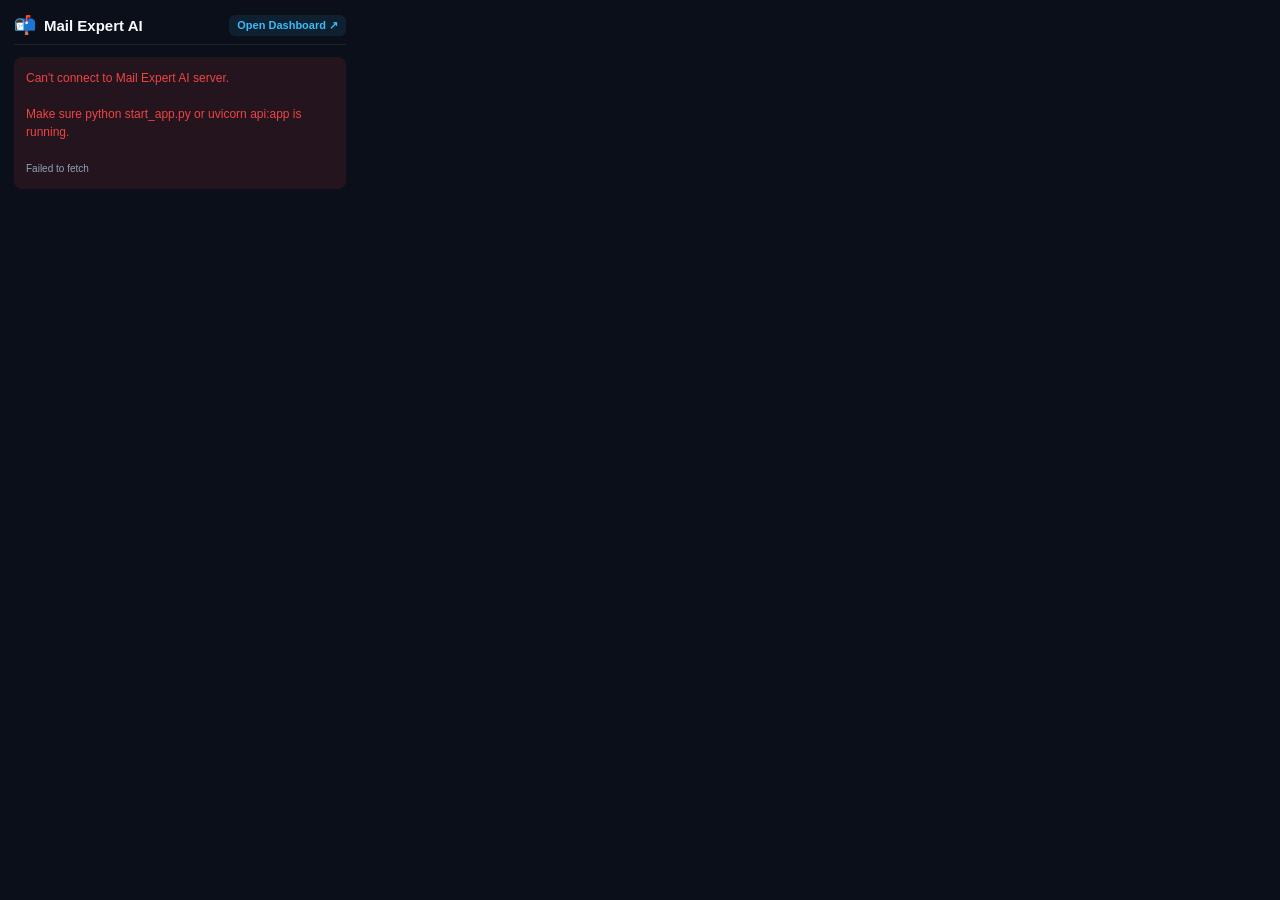
==== popup.html @ d2362517 "Initial commit: Mail Expert AI multi-processor triage app" ====
<!DOCTYPE html>
<html>
<head>
  <meta charset="utf-8">
  <title>Mail Expert AI — Extension</title>
  <style>
    * { box-sizing: border-box; margin: 0; padding: 0; font-family: -apple-system, BlinkMacSystemFont, "Segoe UI", Roboto, sans-serif; }
    body {
      width: 360px;
      max-height: 520px;
      overflow-y: auto;
      background: #0b0f19;
      color: #f8fafc;
      padding: 14px;
    }
    .header {
      display: flex;
      justify-content: space-between;
      align-items: center;
      margin-bottom: 12px;
      padding-bottom: 8px;
      border-bottom: 1px solid rgba(255, 255, 255, 0.08);
    }
    .title-group { display: flex; align-items: center; gap: 8px; }
    .logo { font-size: 18px; }
    .brand-title { font-size: 15px; font-weight: 700; color: #f8fafc; }
    .dashboard-link {
      font-size: 11px;
      font-weight: 600;
      color: #38bdf8;
      text-decoration: none;
      background: rgba(56, 189, 248, 0.1);
      padding: 4px 8px;
      border-radius: 6px;
    }
    .dashboard-link:hover { background: rgba(56, 189, 248, 0.2); }
    
    .card {
      background: rgba(21, 29, 48, 0.8);
      border: 1px solid rgba(255, 255, 255, 0.08);
      border-left: 4px solid #10b981;
      border-radius: 10px;
      padding: 10px 12px;
      margin-bottom: 10px;
    }
    .card.high { border-left-color: #ef4444; }
    .card.medium { border-left-color: #f59e0b; }
    .card.low { border-left-color: #10b981; }

    .row { display: flex; justify-content: space-between; align-items: center; margin-bottom: 6px; flex-wrap: wrap; gap: 4px; }
    .tier {
      font-size: 9px; font-weight: 800; padding: 2px 6px; border-radius: 12px; color: #fff; text-transform: uppercase;
    }
    .tier.high { background: #ef4444; }
    .tier.medium { background: #f59e0b; }
    .tier.low { background: #10b981; }

    .tag { font-size: 10px; background: rgba(255,255,255,0.06); padding: 2px 6px; border-radius: 4px; color: #cbd5e1; }
    .acc-tag { font-size: 10px; background: rgba(56, 189, 248, 0.15); color: #38bdf8; padding: 2px 6px; border-radius: 4px; font-weight: 600; }
    
    .subject { font-size: 13px; font-weight: 700; color: #f8fafc; margin-bottom: 3px; line-height: 1.3; }
    .sender { font-size: 11px; color: #94a3b8; margin-bottom: 6px; }
    .summary { font-size: 11px; color: #e2e8f0; background: rgba(56, 189, 248, 0.08); padding: 6px 8px; border-radius: 6px; margin-top: 4px; line-height: 1.4; }
    .deadline { font-size: 11px; color: #fbbf24; font-weight: 600; margin-top: 4px; }

    .empty { color: #94a3b8; font-size: 12px; text-align: center; padding: 24px 0; }
    .error { color: #ef4444; font-size: 12px; line-height: 1.5; padding: 12px; background: rgba(239, 68, 68, 0.1); border-radius: 8px; }
  </style>
</head>
<body>
  <div class="header">
    <div class="title-group">
      <span class="logo">📬</span>
      <span class="brand-title">Mail Expert AI</span>
    </div>
    <a href="http://127.0.0.1:8000/" target="_blank" class="dashboard-link">Open Dashboard ↗</a>
  </div>
  <div id="content">Loading priority emails...</div>
  <script src="popup.js"></script>
</body>
</html>
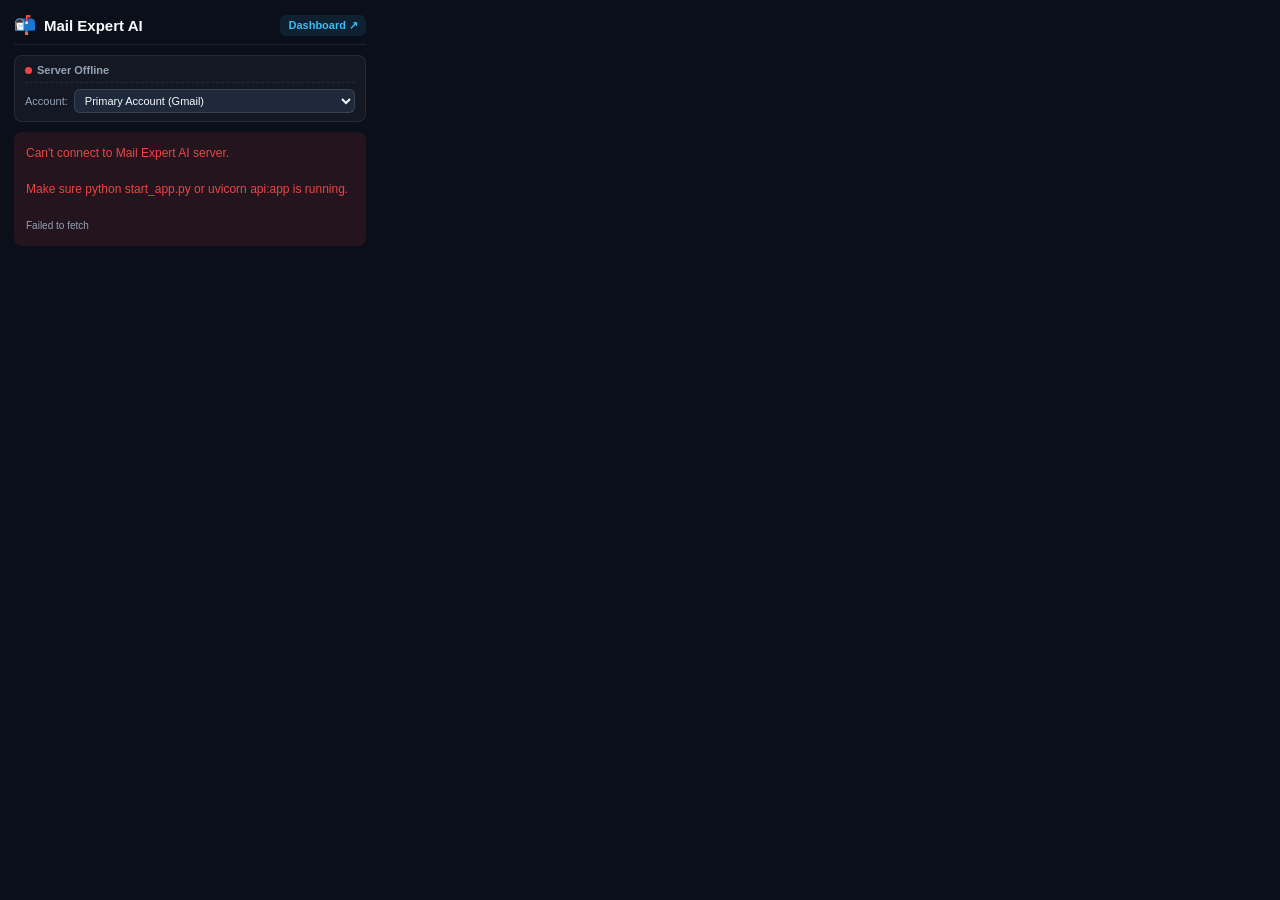
==== commit 8960d7f7: "Deploy Mail Expert AI with multi-account, OAuth, & alarms" ====
--- a/popup.html
+++ b/popup.html
@@ -6,8 +6,8 @@
   <style>
     * { box-sizing: border-box; margin: 0; padding: 0; font-family: -apple-system, BlinkMacSystemFont, "Segoe UI", Roboto, sans-serif; }
     body {
-      width: 360px;
-      max-height: 520px;
+      width: 380px;
+      max-height: 560px;
       overflow-y: auto;
       background: #0b0f19;
       color: #f8fafc;
@@ -17,7 +17,7 @@
       display: flex;
       justify-content: space-between;
       align-items: center;
-      margin-bottom: 12px;
+      margin-bottom: 10px;
       padding-bottom: 8px;
       border-bottom: 1px solid rgba(255, 255, 255, 0.08);
     }
@@ -35,6 +35,94 @@
     }
     .dashboard-link:hover { background: rgba(56, 189, 248, 0.2); }
     
+    /* Account Controls */
+    .auth-bar {
+      background: rgba(255, 255, 255, 0.04);
+      border: 1px solid rgba(255, 255, 255, 0.08);
+      border-radius: 8px;
+      padding: 8px 10px;
+      margin-bottom: 10px;
+      font-size: 11px;
+    }
+    .auth-status {
+      display: flex;
+      justify-content: space-between;
+      align-items: center;
+      margin-bottom: 6px;
+    }
+    .status-badge {
+      display: flex;
+      align-items: center;
+      gap: 5px;
+      font-weight: 600;
+      color: #94a3b8;
+    }
+    .dot {
+      width: 7px;
+      height: 7px;
+      border-radius: 50%;
+      background: #ef4444;
+      display: inline-block;
+    }
+    .dot.connected { background: #10b981; box-shadow: 0 0 6px #10b981; }
+
+    .btn {
+      font-size: 11px;
+      font-weight: 600;
+      padding: 4px 10px;
+      border-radius: 6px;
+      border: none;
+      cursor: pointer;
+      transition: all 0.2s ease;
+    }
+    .btn-login { background: #0284c7; color: #fff; }
+    .btn-login:hover { background: #0369a1; }
+    .btn-logout { background: rgba(239, 68, 68, 0.15); color: #f87171; border: 1px solid rgba(239, 68, 68, 0.3); }
+    .btn-logout:hover { background: rgba(239, 68, 68, 0.3); }
+
+    .account-switcher-row {
+      display: flex;
+      align-items: center;
+      gap: 6px;
+      margin-top: 6px;
+      padding-top: 6px;
+      border-top: 1px dashed rgba(255, 255, 255, 0.08);
+    }
+    .account-select {
+      flex: 1;
+      background: #1e293b;
+      color: #f8fafc;
+      border: 1px solid rgba(255, 255, 255, 0.12);
+      border-radius: 6px;
+      padding: 4px 6px;
+      font-size: 11px;
+      outline: none;
+    }
+
+    /* Notification & Alarm Bar */
+    .notification-bar {
+      display: none;
+      background: linear-gradient(135deg, rgba(239, 68, 68, 0.2), rgba(245, 158, 11, 0.2));
+      border: 1px solid #f59e0b;
+      border-radius: 8px;
+      padding: 8px 10px;
+      margin-bottom: 10px;
+      animation: pulse-border 1.5s infinite alternate;
+    }
+    @keyframes pulse-border {
+      0% { border-color: #f59e0b; box-shadow: 0 0 4px rgba(245, 158, 11, 0.4); }
+      100% { border-color: #ef4444; box-shadow: 0 0 10px rgba(239, 68, 68, 0.6); }
+    }
+    .alarm-title {
+      font-size: 11px;
+      font-weight: 700;
+      color: #fbbf24;
+      display: flex;
+      justify-content: space-between;
+      align-items: center;
+      margin-bottom: 4px;
+    }
+
     .card {
       background: rgba(21, 29, 48, 0.8);
       border: 1px solid rgba(255, 255, 255, 0.08);
@@ -73,9 +161,37 @@
       <span class="logo">📬</span>
       <span class="brand-title">Mail Expert AI</span>
     </div>
-    <a href="http://127.0.0.1:8000/" target="_blank" class="dashboard-link">Open Dashboard ↗</a>
+    <a href="http://127.0.0.1:8000/" target="_blank" class="dashboard-link">Dashboard ↗</a>
   </div>
+
+  <!-- Account & Auth Control Bar -->
+  <div class="auth-bar">
+    <div class="auth-status">
+      <div class="status-badge">
+        <span id="auth-dot" class="dot"></span>
+        <span id="auth-email">Checking status...</span>
+      </div>
+      <div id="auth-action-btn-container"></div>
+    </div>
+    <div class="account-switcher-row">
+      <span style="color: #94a3b8;">Account:</span>
+      <select id="account-select" class="account-select">
+        <option value="default">Primary Account (Gmail)</option>
+      </select>
+    </div>
+  </div>
+
+  <!-- Reminder Alarm & Notification Bar Banner -->
+  <div id="notification-bar" class="notification-bar">
+    <div class="alarm-title">
+      <span>⏰ DEADLINE ALARM DUE</span>
+      <button id="btn-mute" style="background:none; border:none; color:#fbbf24; cursor:pointer; font-size:12px;">🔊 Sound On</button>
+    </div>
+    <div id="notification-content" style="font-size: 11px; color: #f8fafc;"></div>
+  </div>
+
   <div id="content">Loading priority emails...</div>
   <script src="popup.js"></script>
 </body>
 </html>
+
